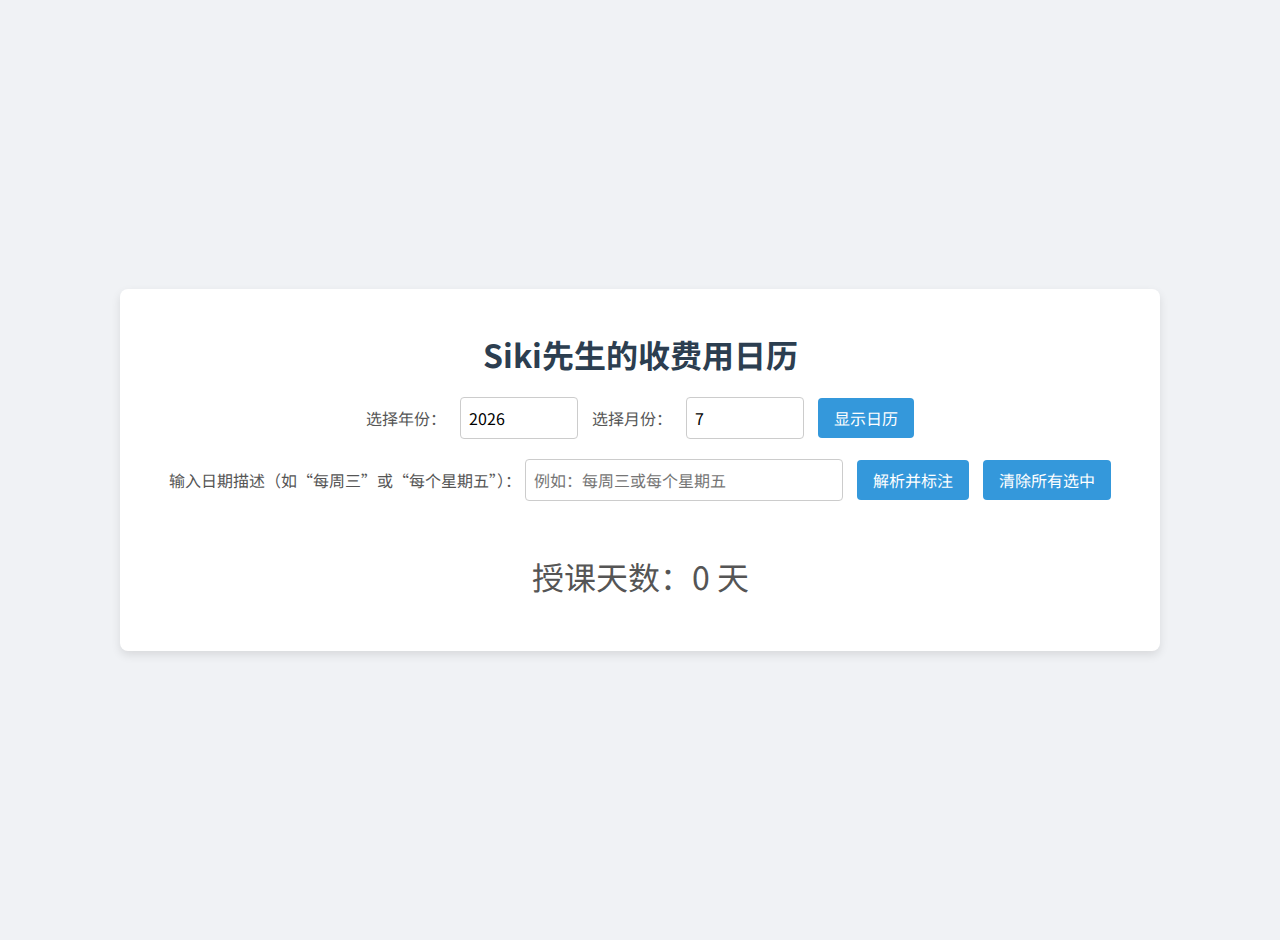
==== index.html @ cc5c75f5 "Add files via upload" ====
<!DOCTYPE html>
<html lang="zh-CN">
<head>
    <meta charset="UTF-8">
    <meta name="viewport" content="width=device-width, initial-scale=1.0">
    <title>中国和日本法定假日日历</title>
    <link rel="stylesheet" href="styles.css">
    <link href="https://fonts.googleapis.com/css2?family=Noto+Sans+SC:wght@400;500;700&display=swap" rel="stylesheet">
</head>
<body>
    <div class="container">
        <h1>Siki先生的收费用日历</h1>
        <div class="controls">
            <label for="year">选择年份：</label>
            <input type="number" id="year" min="2000" max="2100" value="2023">
            <label for="month">选择月份：</label>
            <input type="number" id="month" min="1" max="12" value="10">
            <button id="renderButton">显示日历</button>
        </div>
        <div class="text-input">
            <label for="textInput">输入日期描述（如“每周三”或“每个星期五”）：</label>
            <input tpye="text" id="textInput" placeholder="例如：每周三或每个星期五" rows="10" cols="30" wrap="soft">
            <button id="parseButton">解析并标注</button>
            <button id="clearButton">清除所有选中</button>
        </div>
        <div class="calendar" id="calendar"></div>
        <div class="selected-days">
            <p>授课天数：<span id="selectedCount">0</span> 天</p>
        </div>
    </div>
    <script src="script.js"></script>
</body>
</html>
---- styles.css ----
body {
    font-family: 'Noto Sans SC', sans-serif;
    background-color: #f0f2f5;
    margin: 0;
    padding: 20px;
    display: flex;
    justify-content: center;
    align-items: center;
    min-height: 100vh;
}

.container {
    background-color: #fff;
    padding: 20px;
    border-radius: 8px;
    box-shadow: 0 4px 10px rgba(0, 0, 0, 0.1);
    max-width: 1000px;
    width: 100%;
}

h1 {
    text-align: center;
    color: #2c3e50;
    font-size: 2rem;
    margin-bottom: 20px;
    font-weight: 700;
}

.controls {
    margin-bottom: 20px;
    text-align: center;
}

.controls label {
    margin-right: 10px;
    font-size: 1rem;
    color: #555;
}

.controls input {
    padding: 8px;
    margin-right: 10px;
    width: 100px;
    border: 1px solid #ccc;
    border-radius: 4px;
    font-family: 'Noto Sans SC', sans-serif;
    font-size: 1rem;
}

.controls button {
    padding: 8px 16px;
    background-color: #3498db;
    color: #fff;
    border: none;
    border-radius: 4px;
    cursor: pointer;
    font-family: 'Noto Sans SC', sans-serif;
    font-size: 1rem;
    transition: background-color 0.3s ease;
}

.controls button:hover {
    background-color: #2980b9;
}

.text-input {
    margin-bottom: 20px;
    text-align: center;
}

.text-input label {
    font-size: 1rem;
    color: #555;

}

.text-input input {
    padding: 8px;
    width: 300px;
    border: 1px solid #ccc;
    border-radius: 4px;
    font-family: 'Noto Sans SC', sans-serif;
    font-size: 1rem;

}

.text-input button {
    padding: 8px 16px;
    background-color: #3498db;
    color: #fff;
    border: none;
    border-radius: 4px;
    cursor: pointer;
    font-family: 'Noto Sans SC', sans-serif;
    font-size: 1rem;
    transition: background-color 0.3s ease;
    margin-left: 10px;
}

.text-input button:hover {
    background-color: #2980b9;
}

.calendar {
    display: grid;
    grid-template-columns: repeat(7, 1fr);
    gap: 10px;
    margin-top: 20px;
}

.calendar div {
    padding: 15px;
    text-align: center;
    border: 1px solid #ddd;
    border-radius: 4px;
    background-color: #f9f9f9;
    position: relative;
    cursor: pointer;
    transition: all 0.3s ease;
    font-size: 2rem;
    min-height: auto; /* 统一单元格高度 */
    display: flex;
    flex-direction: column;
    justify-content: center;
    align-items: center;
}

.calendar div:hover {
    transform: scale(1.05);
    box-shadow: 0 4px 10px rgba(0, 0, 0, 0.1);
}

.calendar div.holiday {
    background-color: #ffeb3b;
    font-weight: bold;
}

.calendar div.holiday::after {
    content: attr(data-holiday-name);
    display: block;
    font-size: 0.9rem;
    color: #333;
    margin-top: 5px;
}

.calendar div.holiday.china {
    background-color: #ffcccb; /* 中国假日背景色 */
}

.calendar div.holiday.japan {
    background-color: #add8e6; /* 日本假日背景色 */
}

/* 今天的日期样式 */
.calendar div.today {
    background-color:#FFDE59; /* 背景 */
    border-color: #FE9900; /* 边框 */
    font-weight: bold;
}

.calendar div.today::after {
    content: "今天";
    font-size: 0.6rem;
}

.calendar div.rest-day::after {
    //content: "休";
    display: block;
    font-size: 0.5rem;
    color: #333;
    margin-top: 5px;
}

.calendar div.adjust-rest-day::after {
    //content: "调休休息";
    display: block;
    font-size: 0.5rem;
    color: #333;
    margin-top: 5px;
}

.calendar div.adjust-work-day::after {
    //content: "调休工作";
    display: block;
    font-size: 0.5rem;
    color: #333;
    margin-top: 5px;
}

/* 选中日期的样式：改变外框颜色 */
.calendar div.selected {
    border-color: #3498db; /* 选中日期的外框颜色 */
    box-shadow: 0 0 5px rgba(52, 152, 219, 0.5); /* 添加阴影效果 */
    border-width: 0.5rem 1px  1px   1px;
}

.selected-days {
    margin-top: 20px;
    text-align: center;
    font-size: 2rem;
    color: #555;
}

/* 响应式设计 */
@media (max-width: 768px) {
    h1 {
        font-size: 1.5rem;
    }

    .controls input {
        width: 80px;
    }

    .text-input input {
        width: 200px;
    }

    .calendar div {
        padding: 10px;
        font-size: 0.9rem;
    }
}

@media (max-width: 480px) {
    h1 {
        font-size: 1.2rem;
    }

    .controls {
        flex-direction: column;
        align-items: center;
    }

    .controls input {
        margin-bottom: 10px;
    }

    .text-input input {
        width: 150px;
    }

    .calendar {
        grid-template-columns: repeat(7, 1fr);
        gap: 5px;
    }

    .calendar div {
        padding: 8px;
        font-size: 0.8rem;
    }
}
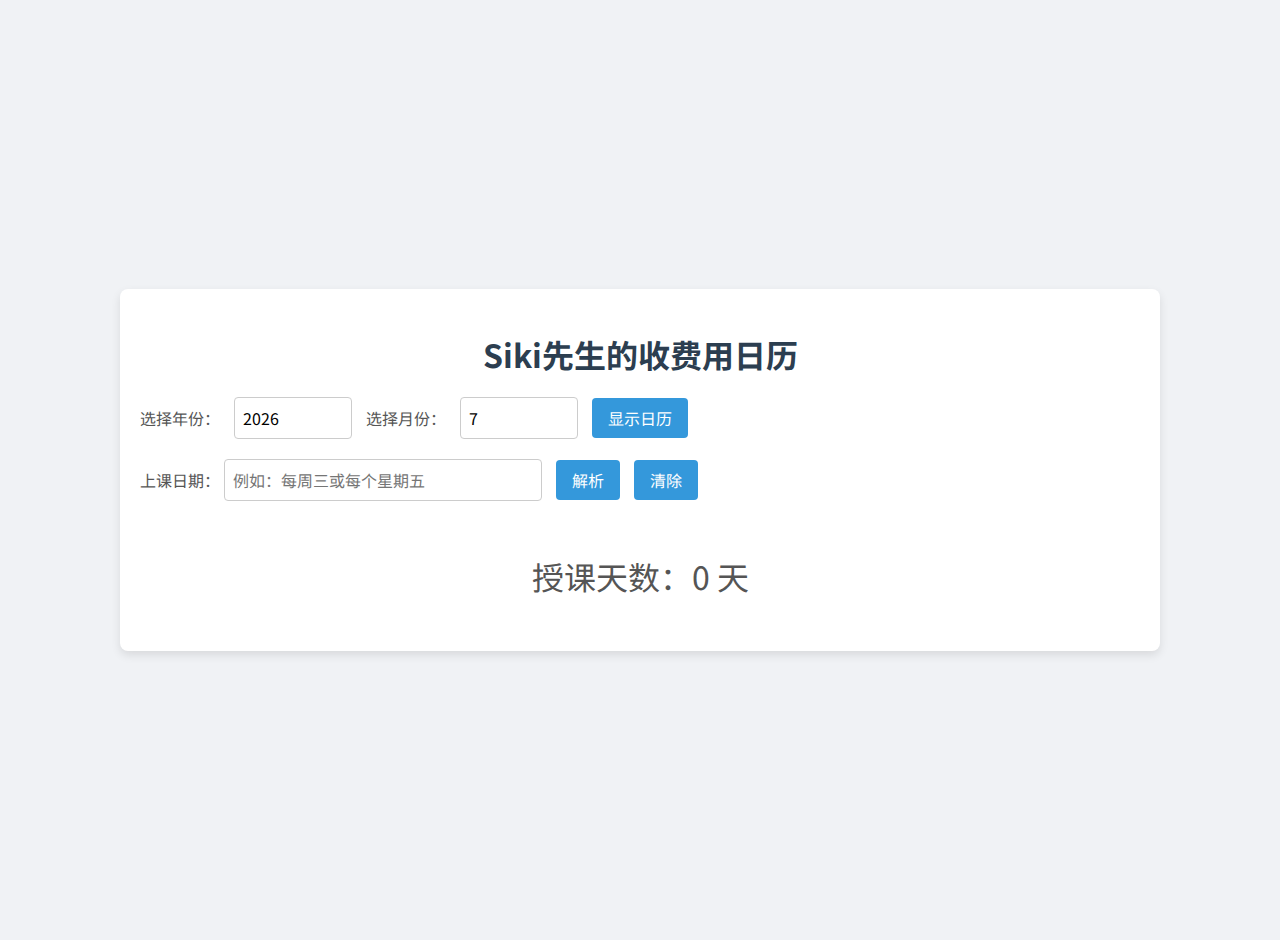
==== commit 0907198d: "Add files via upload" ====
--- a/index.html
+++ b/index.html
@@ -18,10 +18,10 @@
             <button id="renderButton">显示日历</button>
         </div>
         <div class="text-input">
-            <label for="textInput">输入日期描述（如“每周三”或“每个星期五”）：</label>
+            <label for="textInput">上课日期：</label>
             <input tpye="text" id="textInput" placeholder="例如：每周三或每个星期五" rows="10" cols="30" wrap="soft">
-            <button id="parseButton">解析并标注</button>
-            <button id="clearButton">清除所有选中</button>
+            <button id="parseButton">解析</button>
+            <button id="clearButton">清除</button>
         </div>
         <div class="calendar" id="calendar"></div>
         <div class="selected-days">
--- a/styles.css
+++ b/styles.css
@@ -28,7 +28,7 @@
 
 .controls {
     margin-bottom: 20px;
-    text-align: center;
+    //text-align: center;
 }
 
 .controls label {
@@ -65,7 +65,7 @@
 
 .text-input {
     margin-bottom: 20px;
-    text-align: center;
+    //text-align: center;
 }
 
 .text-input label {
@@ -138,9 +138,9 @@
 .calendar div.holiday::after {
     content: attr(data-holiday-name);
     display: block;
-    font-size: 0.9rem;
-    color: #333;
-    margin-top: 5px;
+    //font-size: 30rem;
+    color: #333;
+    //margin-top: 5px;
 }
 
 .calendar div.holiday.china {
@@ -160,31 +160,31 @@
 
 .calendar div.today::after {
     content: "今天";
-    font-size: 0.6rem;
+    font-size: 0.5rem;
 }
 
 .calendar div.rest-day::after {
     //content: "休";
     display: block;
-    font-size: 0.5rem;
-    color: #333;
-    margin-top: 5px;
+    font-size: 0.3rem;
+    color: #333;
+    //margin-top: 5px;
 }
 
 .calendar div.adjust-rest-day::after {
     //content: "调休休息";
     display: block;
-    font-size: 0.5rem;
-    color: #333;
-    margin-top: 5px;
+    font-size: 0.3rem;
+    color: #333;
+    //margin-top: 5px;
 }
 
 .calendar div.adjust-work-day::after {
     //content: "调休工作";
     display: block;
-    font-size: 0.5rem;
-    color: #333;
-    margin-top: 5px;
+    font-size: 0.3rem;
+    color: #333;
+    //margin-top: 5px;
 }
 
 /* 选中日期的样式：改变外框颜色 */
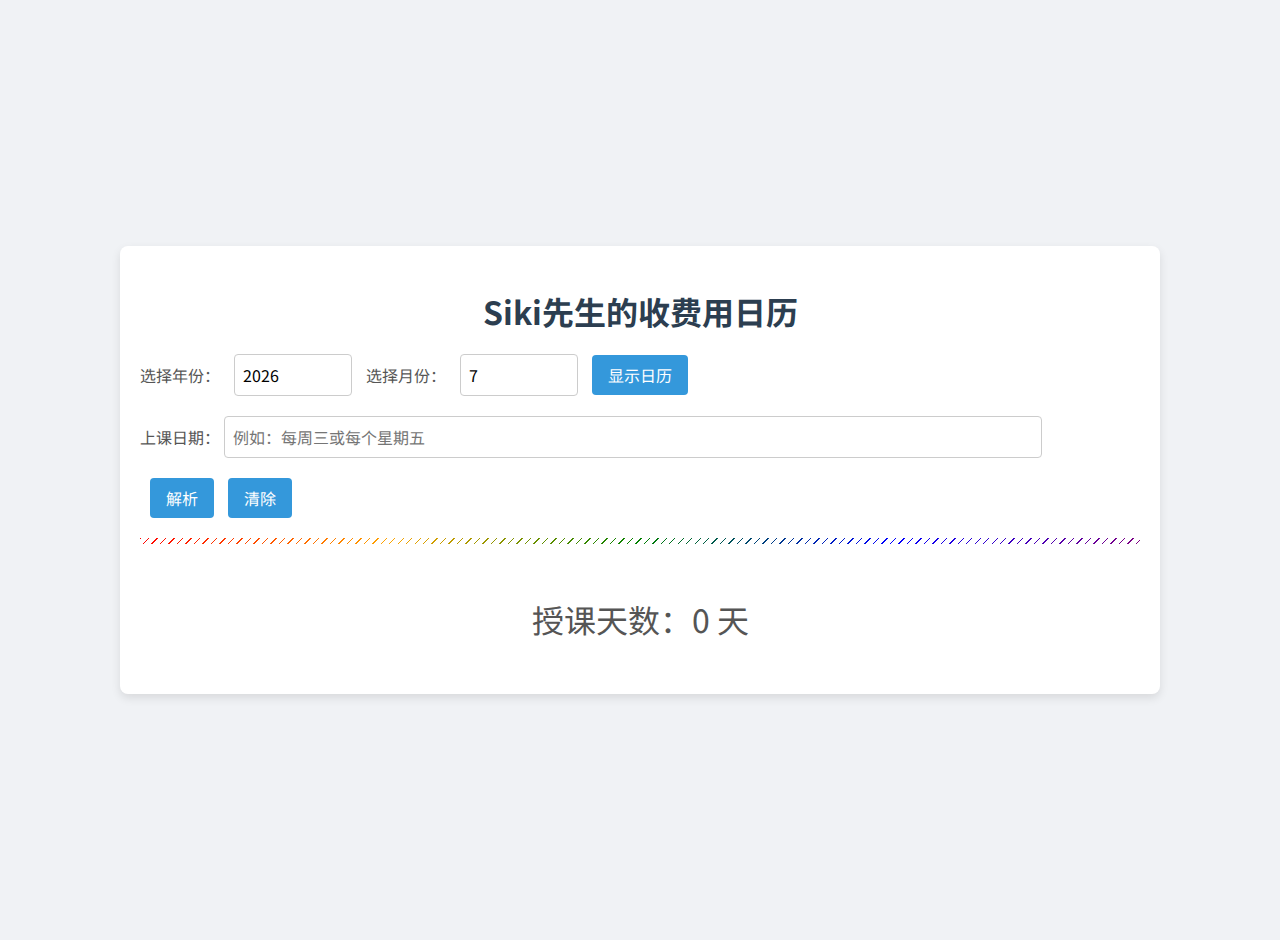
==== commit 10f7158d: "Add files via upload" ====
--- a/index.html
+++ b/index.html
@@ -19,10 +19,13 @@
         </div>
         <div class="text-input">
             <label for="textInput">上课日期：</label>
-            <input tpye="text" id="textInput" placeholder="例如：每周三或每个星期五" rows="10" cols="30" wrap="soft">
+            <input tpye="text" id="textInput" placeholder="例如：每周三或每个星期五">
+        </div>
+        <div class="text-input">
             <button id="parseButton">解析</button>
             <button id="clearButton">清除</button>
         </div>
+<hr class="hr-twill-colorful">
         <div class="calendar" id="calendar"></div>
         <div class="selected-days">
             <p>授课天数：<span id="selectedCount">0</span> 天</p>
--- a/styles.css
+++ b/styles.css
@@ -76,7 +76,8 @@
 
 .text-input input {
     padding: 8px;
-    width: 300px;
+    //width: 300px;
+    width: 80%;
     border: 1px solid #ccc;
     border-radius: 4px;
     font-family: 'Noto Sans SC', sans-serif;
@@ -99,6 +100,16 @@
 
 .text-input button:hover {
     background-color: #2980b9;
+}
+
+/* 现代浏览器only */
+.hr-twill-colorful {
+    border: 0;
+    padding: 3px;
+    background: linear-gradient(135deg, red, orange,green, blue, purple);
+    --mask-image: repeating-linear-gradient(135deg, #000 0px, #000 1px, transparent 1px, transparent 6px);
+    -webkit-mask-image: var(--mask-image);
+    mask-image: var(--mask-image);
 }
 
 .calendar {
@@ -203,6 +214,14 @@
 
 /* 响应式设计 */
 @media (max-width: 768px) {
+
+.controls {
+    text-align: center;
+}
+.text-input{
+   text-align: center;
+}
+
     h1 {
         font-size: 1.5rem;
     }
